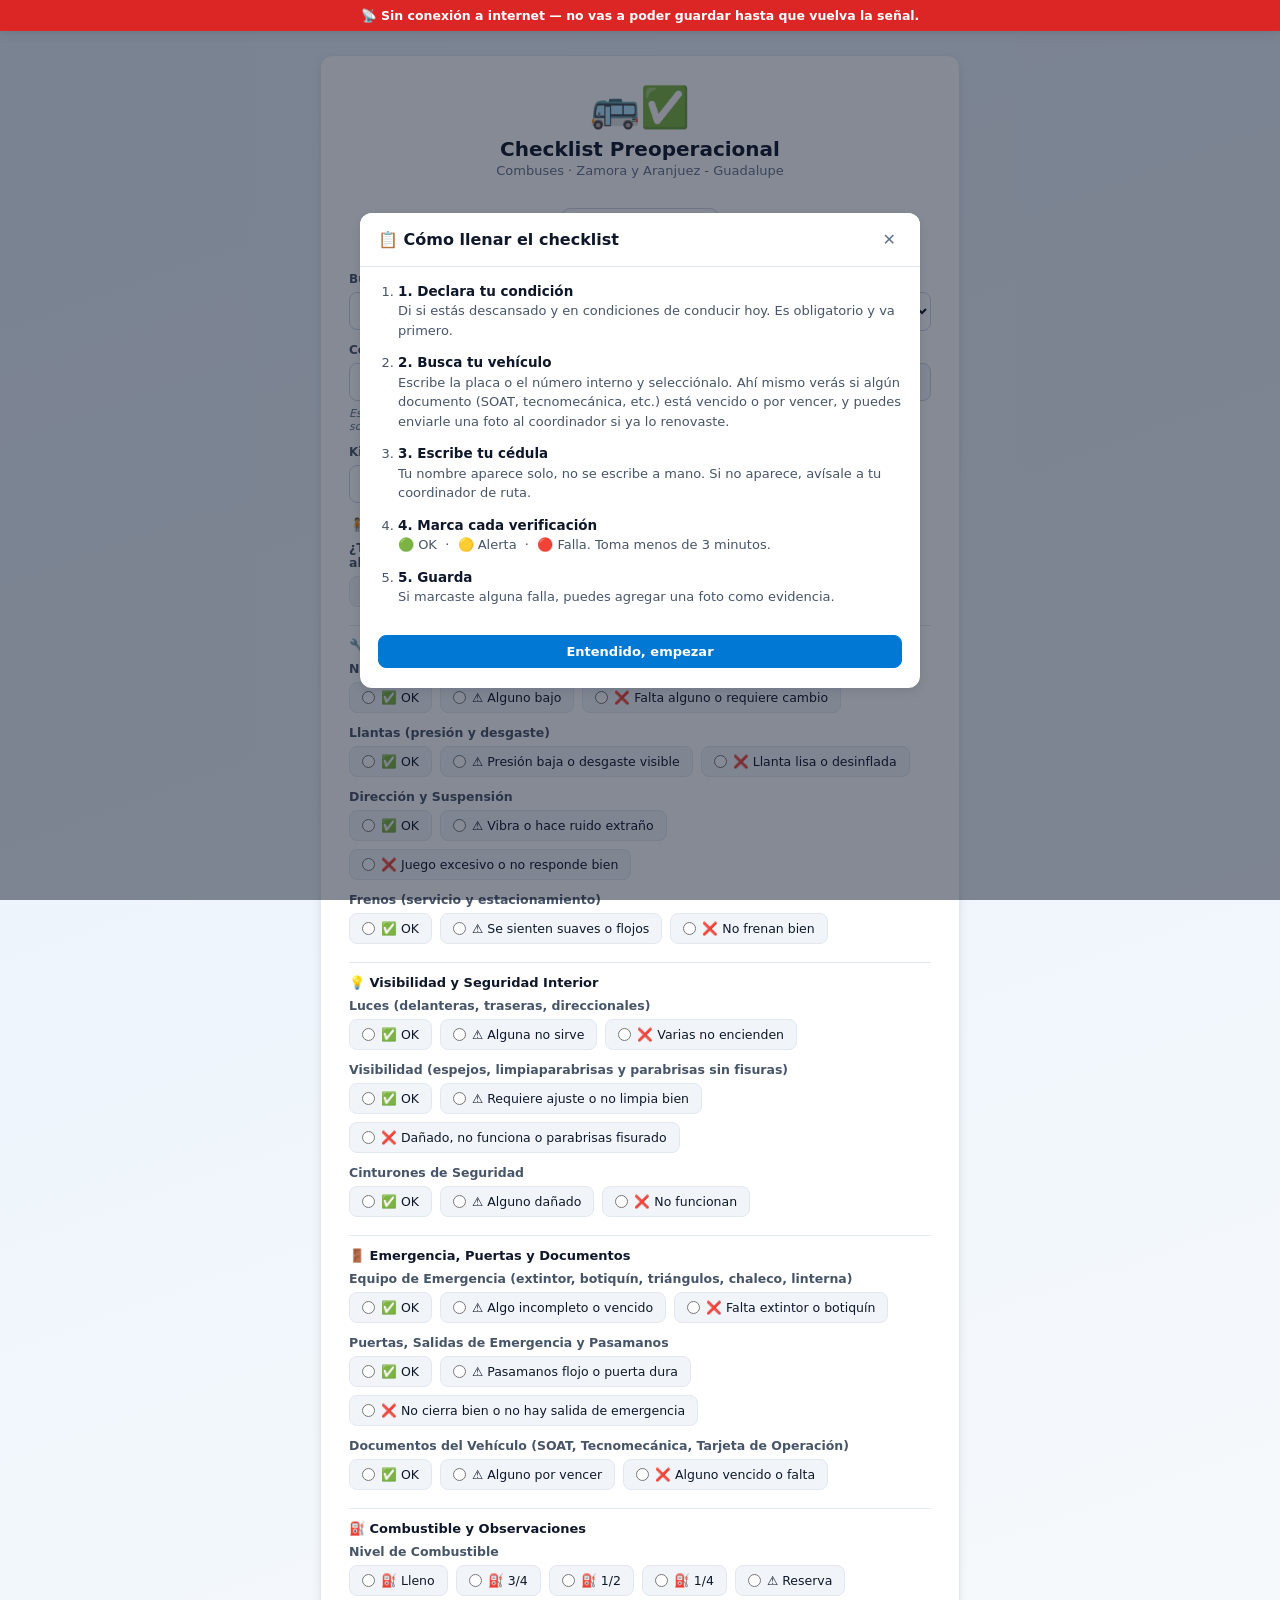
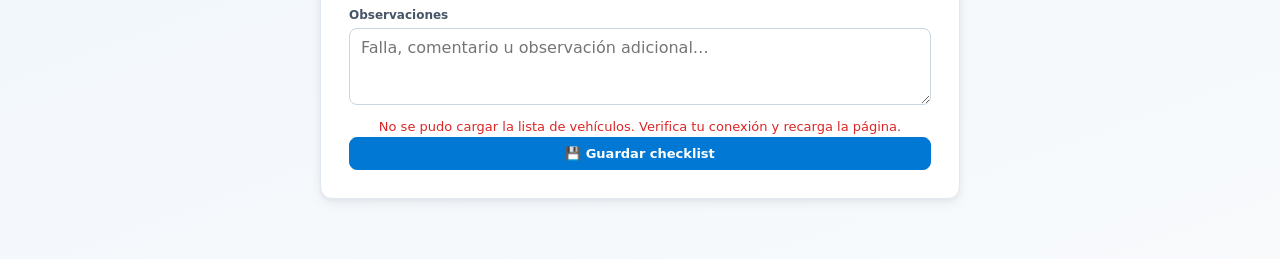
==== preoperacional.html @ c3989feb "Rechazar fotos de documentos enviadas por conductores, con motivo visible en el checklist Co-Authore" ====
<!DOCTYPE html>
<html lang="es">
<head>
<meta charset="UTF-8" />
<meta name="viewport" content="width=device-width, initial-scale=1.0" />
<title>Checklist Preoperacional · Combuses</title>
<meta name="theme-color" content="#0078d4" />
<link rel="manifest" href="manifest-preoperacional.webmanifest" />
<link rel="icon" href="icons/icon-192.svg" />
<link rel="apple-touch-icon" href="icons/icon-192.svg" />
<meta name="mobile-web-app-capable" content="yes" />
<meta name="apple-mobile-web-app-capable" content="yes" />
<meta name="apple-mobile-web-app-status-bar-style" content="default" />
<meta name="apple-mobile-web-app-title" content="Preoperacional" />
<link rel="stylesheet" href="css/styles.css?v=1.11.7" />
</head>
<body>

<div class="public-wrap">
  <div class="public-card">
    <div class="public-header">
      <div class="auth-logo">🚌✅</div>
      <h1>Checklist Preoperacional</h1>
      <p class="auth-sub">Combuses · Zamora y Aranjuez - Guadalupe</p>
      <button type="button" class="btn btn-ghost btn-sm" id="btnAyuda">❓ ¿Cómo funciona?</button>
      <div><span class="app-version" id="appVersion" title="Toca para buscar actualización">—</span></div>
    </div>

    <div id="publicFormWrap">
      <div class="preop-form-grid">
        <div class="preop-form-field">
          <label>Buscar vehículo</label>
          <input type="search" id="pubFiltroVehiculo" placeholder="Escribe la placa o el interno…" />
        </div>
        <div class="preop-form-field">
          <label>Vehículo (placa) *</label>
          <select id="pubPlaca" required>
            <option value="" disabled selected>Selecciona el vehículo…</option>
          </select>
        </div>
        <div class="preop-form-field">
          <label>Cédula del conductor *</label>
          <input type="text" inputmode="numeric" pattern="[0-9]*" id="pubCedula" placeholder="Escribe tu número de cédula" required autocomplete="off" />
          <span class="preop-field-hint">Escribe tu cédula completa y tu nombre aparece solo.</span>
        </div>
        <div class="preop-form-field" id="pubConductorWrap">
          <label>Nombre del conductor *</label>
          <input type="text" id="pubConductor" placeholder="Aparece aquí al escribir tu cédula" required readonly />
          <span class="preop-field-hint">Este campo se llena solo, no se puede escribir.</span>
        </div>
        <div class="preop-form-field">
          <label>Kilometraje del vehículo *</label>
          <input type="number" inputmode="numeric" min="0" id="pubKilometraje" placeholder="Ej. 152340" required />
        </div>
      </div>

      <div id="pubDocumentosVehiculo" class="hidden"></div>

      <div class="preop-conductor-confirmado hidden" id="pubConductorConfirmado">
        <span class="preop-conductor-confirmado-check">✅</span>
        <span class="preop-conductor-confirmado-nombre" id="pubConductorConfirmadoNombre"></span>
        <button type="button" class="btn btn-ghost btn-sm" id="btnCambiarConductor">✏️ No soy yo, cambiar</button>
      </div>

      <div id="pubSecciones"></div>

      <div class="preop-section-title">⛽ Combustible y Observaciones</div>
      <div id="pubCombustible"></div>
      <div class="preop-form-field" style="margin-bottom:14px">
        <label>Observaciones</label>
        <textarea id="pubObservaciones" rows="3" placeholder="Falla, comentario u observación adicional…" style="width:100%;padding:9px 11px;border:1px solid var(--line-strong);border-radius:8px;font-family:inherit"></textarea>
      </div>

      <div id="pubFormMsg" class="auth-status err"></div>
      <button class="btn btn-primary btn-block" id="btnGuardarPublico">💾 Guardar checklist</button>
    </div>

    <div id="publicExito" class="hidden">
      <div class="public-exito-icon" id="publicExitoIcono">✅</div>
      <h2 id="publicExitoTitulo">Checklist guardado</h2>
      <p class="muted" id="publicExitoSub"></p>
      <div id="publicEvidenciasWrap"></div>
      <button class="btn btn-primary btn-block" id="btnOtroChecklist" style="margin-top:16px">📋 Hacer otro checklist</button>
    </div>
  </div>
</div>

<div id="tutorialModal" class="modal-overlay hidden">
  <div class="modal-box">
    <div class="modal-head">
      <h3>📋 Cómo llenar el checklist</h3>
      <button class="modal-close" id="tutorialClose">✕</button>
    </div>
    <div class="modal-body">
      <ol class="preop-tutorial-steps">
        <li><b>1. Declara tu condición</b><br />Di si estás descansado y en condiciones de conducir hoy. Es obligatorio y va primero.</li>
        <li><b>2. Busca tu vehículo</b><br />Escribe la placa o el número interno y selecciónalo. Ahí mismo verás si algún documento (SOAT, tecnomecánica, etc.) está vencido o por vencer, y puedes enviarle una foto al coordinador si ya lo renovaste.</li>
        <li><b>3. Escribe tu cédula</b><br />Tu nombre aparece solo, no se escribe a mano. Si no aparece, avísale a tu coordinador de ruta.</li>
        <li><b>4. Marca cada verificación</b><br />🟢 OK &nbsp;·&nbsp; 🟡 Alerta &nbsp;·&nbsp; 🔴 Falla. Toma menos de 3 minutos.</li>
        <li><b>5. Guarda</b><br />Si marcaste alguna falla, puedes agregar una foto como evidencia.</li>
      </ol>
      <button class="btn btn-primary btn-block" id="btnTutorialEntendido">Entendido, empezar</button>
    </div>
  </div>
</div>

<div id="pubErrorModal" class="modal-overlay hidden">
  <div class="modal-box">
    <div class="modal-head">
      <h3 id="pubErrorTitulo">⚠️ Aviso</h3>
      <button class="modal-close" id="pubErrorClose">✕</button>
    </div>
    <div class="modal-body">
      <p id="pubErrorMensaje"></p>
      <button class="btn btn-primary btn-block" id="pubErrorOk">Entendido</button>
    </div>
  </div>
</div>

<div id="toast" class="toast hidden"></div>

<script src="js/conectividad.js?v=1.11.7"></script>
<script src="js/preoperacional-publico.js?v=1.11.7"></script>
<script src="js/pwa.js?v=1.11.7"></script>
</body>
</html>
---- css/styles.css ----
/* ============================================================
   Portal de Documentos por Ruta · Combuses
   Mismo lenguaje visual que la Planilla de Enturnamiento
   ============================================================ */

:root{
  color-scheme:light;
  --bg:#f8fafc;
  --bg-elev:#ffffff;
  --bg-muted:#f1f5f9;
  --line:#e2e8f0;
  --line-strong:#cbd5e1;

  --fg:#0f172a;
  --fg-muted:#475569;
  --fg-soft:#64748b;
  --fg-inverse:#ffffff;

  --brand:#0078d4;
  --brand-strong:#0b5fa8;
  --brand-soft:#e6f1fb;
  --brand-ring:rgba(0,120,212,.18);

  --ok:#16a34a;
  --ok-soft:#dcfce7;
  --warn:#d97706;
  --warn-soft:#fef3c7;
  --err:#dc2626;
  --err-soft:#fee2e2;
  --info:#2563eb;
  --info-soft:#dbeafe;

  --shadow-sm:0 1px 2px rgba(15,23,42,.06), 0 1px 1px rgba(15,23,42,.04);
  --shadow-md:0 4px 12px rgba(15,23,42,.06), 0 2px 4px rgba(15,23,42,.04);
  --radius:12px;
}

/* Tema unico (claro): los coordinadores entran desde el celular con distintos
   ajustes de sistema, y el tema oscuro automatico se veia como "todo negro"
   y confundia. Se fija siempre la paleta clara, sin seguir prefers-color-scheme. */

*{box-sizing:border-box}
html, body{overflow-x:hidden}
body{
  margin:0; background:var(--bg); color:var(--fg);
  font-family:Inter,system-ui,-apple-system,Segoe UI,Roboto,Arial,sans-serif;
  font-size:14px;
}
.hidden{display:none !important}
button{font-family:inherit}

/* ---- Login ---- */
.auth-panel{
  min-height:100vh; display:flex; align-items:center; justify-content:center;
  padding:24px; background:linear-gradient(160deg, var(--brand-soft), var(--bg));
}
.auth-card{
  background:var(--bg-elev); border:1px solid var(--line); border-radius:var(--radius);
  box-shadow:var(--shadow-md); padding:32px; width:100%; max-width:360px; text-align:center;
}
.auth-logo{font-size:40px; margin-bottom:6px}
.auth-card h1{margin:0 0 2px; font-size:20px}
.auth-sub{color:var(--fg-soft); font-size:13px; margin:0 0 20px}
.auth-card form{display:flex; flex-direction:column; gap:14px; text-align:left}
.auth-card label{font-size:12px; font-weight:600; color:var(--fg-muted); display:flex; flex-direction:column; gap:6px}
.auth-status{min-height:18px; font-size:13px; text-align:center}
.auth-status.ok{color:var(--ok)}
.auth-status.err{color:var(--err)}

/* ---- Inputs / botones ---- */
input[type="email"],input[type="password"],input[type="text"],input[type="search"],input[type="date"],input[type="number"],select,textarea{
  padding:9px 11px; border:1px solid var(--line-strong); border-radius:8px;
  background:var(--bg-elev); color:var(--fg); font-size:16px; width:100%;
}
input:focus,select:focus{outline:none; border-color:var(--brand); box-shadow:var(--shadow-ring, 0 0 0 3px var(--brand-ring))}

.btn{
  border:1px solid var(--line-strong); background:var(--bg-elev); color:var(--fg);
  padding:8px 14px; border-radius:8px; font-size:13px; font-weight:600; cursor:pointer;
  transition:background .15s, border-color .15s;
}
.btn:hover{background:var(--bg-muted)}
.btn-primary{background:var(--brand); border-color:var(--brand); color:#fff}
.btn-primary:hover{background:var(--brand-strong)}
.btn-ghost{background:transparent}
.btn-sm{padding:5px 10px; font-size:12px}
.btn-block{width:100%}
.btn:disabled{opacity:.55; cursor:not-allowed}
.btn-ver{background:var(--info-soft); border-color:var(--info-soft); color:var(--info)}
.btn-ver:hover{background:var(--info); border-color:var(--info); color:#fff}

/* ---- Layout general ---- */
.app-wrap{min-height:100vh; display:flex; flex-direction:column}
.topbar{
  display:flex; align-items:center; justify-content:space-between; gap:12px;
  padding:12px 20px; background:var(--bg-elev); border-bottom:1px solid var(--line);
  position:sticky; top:0; z-index:10;
}
.topbar-title{display:flex; align-items:center; gap:10px}
.topbar-logo{font-size:24px}
.topbar-h1{font-weight:700; font-size:15px}
.topbar-sub{font-size:12px; color:var(--fg-soft)}
.topbar-user{color:var(--fg-soft)}
.topbar-user b{color:var(--fg-muted)}
.topbar-actions{display:flex; align-items:center; gap:8px}
.app-version{font-size:11px; color:var(--fg-soft); cursor:pointer; padding:4px 6px}
.app-version:hover{color:var(--brand)}

.main{padding:16px 20px 60px; max-width:1100px; margin:0 auto; width:100%}

.summary-bar{display:flex; gap:10px; flex-wrap:wrap; margin-bottom:14px}
.summary-chip{
  padding:8px 14px; border-radius:10px; font-size:12px; font-weight:700;
  background:var(--bg-elev); border:1px solid var(--line); display:flex; align-items:center; gap:6px;
}
.summary-chip .n{font-size:16px}
.summary-chip.chip-ok{color:var(--ok)}
.summary-chip.chip-warn{color:var(--warn)}
.summary-chip.chip-err{color:var(--err)}

.section-tabs{display:flex; gap:6px; margin-bottom:14px; border-bottom:1px solid var(--line)}
.section-tab{
  background:none; border:none; padding:10px 4px; margin-right:16px; font-size:14px; font-weight:600;
  color:var(--fg-soft); cursor:pointer; border-bottom:2px solid transparent;
}
.section-tab.active{color:var(--brand); border-bottom-color:var(--brand)}

.section-toolbar{margin-bottom:12px}
.section-toolbar input{max-width:320px}
.section-toolbar-row{display:flex; gap:10px; align-items:center; flex-wrap:wrap}
.section-toolbar-row input{flex:1}

.sonar-resultados{
  display:flex; flex-direction:column; gap:4px; max-height:180px; overflow-y:auto;
  border:1px solid var(--line); border-radius:8px; padding:6px; margin-bottom:6px; background:var(--bg-muted);
}
.sonar-resultado-item{
  display:block; width:100%; text-align:left; background:var(--bg-elev); border:1px solid var(--line);
  border-radius:6px; padding:8px 10px; font-size:12.5px; cursor:pointer; font-family:inherit;
}
.sonar-resultado-item:hover{border-color:var(--brand); background:var(--brand-soft)}
.sonar-resultado-vacio{padding:6px 4px}

/* ---- Programacion de Mantenimiento Preventivo (bimensual) ---- */
.prog-toolbar{display:flex; align-items:center; justify-content:space-between; gap:10px; flex-wrap:wrap; margin-bottom:10px}
.prog-filtros{display:flex; gap:6px; flex-wrap:wrap}
.prog-filtro{
  border:1px solid var(--line-strong); background:var(--bg-elev); color:var(--fg-muted);
  padding:6px 12px; border-radius:999px; font-size:12px; font-weight:600; cursor:pointer;
}
.prog-filtro:hover{background:var(--bg-muted)}
.prog-filtro.active{background:var(--brand); border-color:var(--brand); color:#fff}

.prog-list{display:flex; flex-direction:column; gap:8px}
.prog-row{
  background:var(--bg-elev); border:1px solid var(--line); border-radius:10px;
  padding:10px 12px; box-shadow:var(--shadow-sm);
}
.prog-row.is-vencido{background:var(--err-soft); border-color:transparent}
.prog-row.is-pronto{background:var(--warn-soft); border-color:transparent}
.prog-row-main{display:flex; align-items:center; justify-content:space-between; gap:10px; flex-wrap:wrap}
.prog-row-veh{font-weight:700; font-size:13.5px; cursor:pointer}
.prog-row-veh:hover{text-decoration:underline}
.prog-row-inline{display:flex; align-items:center; gap:8px; flex-wrap:wrap; margin-top:10px; padding-top:10px; border-top:1px dashed var(--line-strong)}
.prog-row-inline input[type="date"]{max-width:160px}
.prog-modo-campos{display:flex; flex-direction:column; gap:2px; width:100%}

/* Toggle "ya se hizo" / "editar fecha directamente" -- se reutiliza en la
   pestana Programacion y en la ficha del vehiculo (documentos). El admin
   decide que carro va a preventiva y cual no, asi que la fecha no siempre se
   calcula sola: destildando se escribe cualquier fecha, incluida una
   anterior a hoy. */
.prog-modo-toggle{
  display:flex; align-items:center; gap:6px; font-size:12px; font-weight:600;
  color:var(--fg-muted); width:100%; margin-bottom:2px;
}
.prog-fecha-hint{font-size:11px; color:var(--fg-soft); font-style:italic}
.prog-modo-aviso{
  font-size:12px; border-radius:8px; padding:8px 10px; margin-bottom:8px; line-height:1.4; width:100%;
}
.prog-file-label, .file-label-hecha{width:100%; justify-content:center}
.prog-modo-aviso-hecha{background:var(--ok-soft); color:#14532d}
.prog-modo-aviso-reprogramar{background:var(--warn-soft); color:#78350f}
.btn-reprogramar{background:var(--warn); color:#fff; border-color:transparent}
.btn-reprogramar:hover{filter:brightness(0.95)}

.alert-row-sub{color:var(--fg-soft); font-size:12px; font-weight:400}
.alert-row-fecha{display:flex; align-items:center; gap:8px; white-space:nowrap}
.alert-row-dias{font-size:11px; font-weight:700}

.cards-grid{display:grid; grid-template-columns:repeat(auto-fill, minmax(300px, 1fr)); gap:14px}

/* ---- Escaneo de tarjetas de despacho ---- */
.scan-toolbar{display:flex; align-items:center; gap:10px; flex-wrap:wrap; margin-bottom:8px}
.scan-fecha-label{display:flex; flex-direction:column; gap:4px; font-size:12px; font-weight:600; color:var(--fg-muted)}
.scan-fecha-label input{width:auto}
.scan-btn-camara{position:relative; cursor:pointer; display:inline-flex; align-items:center; gap:6px}
.scan-btn-camara input[type="file"]{
  position:absolute; inset:0; opacity:0; width:100%; height:100%; cursor:pointer;
}
.scan-hint{margin-bottom:14px}
.scan-contador{
  font-size:12px; font-weight:700; color:var(--fg-muted); background:var(--bg-muted);
  padding:6px 12px; border-radius:999px; white-space:nowrap;
}
.scan-grid{display:grid; grid-template-columns:repeat(auto-fill, minmax(150px, 1fr)); gap:12px}
.scan-thumb{
  position:relative; border:1px solid var(--line); border-radius:10px; overflow:hidden;
  background:var(--bg-muted); aspect-ratio:3/4; box-shadow:var(--shadow-sm);
}
.scan-thumb img{width:100%; height:100%; object-fit:cover; display:block}
.scan-remove{
  position:absolute; top:6px; right:6px; width:24px; height:24px; border-radius:999px;
  border:none; background:rgba(15,23,42,.65); color:#fff; font-size:13px; cursor:pointer;
  display:flex; align-items:center; justify-content:center; line-height:1;
}
.scan-remove:hover{background:var(--err)}
.scan-thumb-time{
  position:absolute; bottom:0; left:0; right:0; background:rgba(15,23,42,.6); color:#fff;
  font-size:10px; padding:3px 6px; text-align:center;
}

/* ---- Tarjeta vehiculo / conductor ---- */
.entity-card{
  background:var(--bg-elev); border:1px solid var(--line); border-radius:var(--radius);
  padding:16px; box-shadow:var(--shadow-sm); cursor:pointer; transition:box-shadow .15s, border-color .15s;
}
.entity-card:hover{box-shadow:var(--shadow-md); border-color:var(--brand)}
.entity-card-head{
  display:flex; justify-content:space-between; align-items:flex-start; gap:8px;
  padding-bottom:10px; margin-bottom:10px; border-bottom:1px solid var(--line);
}
.entity-card-title{font-weight:700; font-size:16px}
.entity-card-sub{font-size:12px; color:var(--fg-soft); margin-top:2px}

.entity-card-docs{display:flex; flex-direction:column; gap:7px}
.mini-doc{display:flex; justify-content:space-between; align-items:center; gap:10px}
.mini-doc-label{font-size:12.5px; color:var(--fg-muted); font-weight:600}

.status-pill{
  font-size:11px; font-weight:700; padding:3px 9px; border-radius:999px; white-space:nowrap;
  flex-shrink:0;
}
.status-pill.st-vigente{background:var(--ok-soft); color:var(--ok)}
.status-pill.st-por_vencer{background:var(--warn-soft); color:var(--warn)}
.status-pill.st-vencido{background:var(--err-soft); color:var(--err)}
.status-pill.st-sin_fecha{background:var(--bg-muted); color:var(--fg-soft)}

/* ---- Modal de documentos ---- */
.modal-overlay{
  position:fixed; inset:0; background:rgba(15,23,42,.5); display:flex; align-items:center; justify-content:center;
  padding:16px; z-index:50;
}
.modal-box{
  background:var(--bg-elev); border-radius:var(--radius); width:100%; max-width:560px;
  max-height:88vh; overflow:auto; box-shadow:var(--shadow-md);
}
.modal-head{
  display:flex; justify-content:space-between; align-items:center; padding:16px 18px;
  border-bottom:1px solid var(--line); position:sticky; top:0; background:var(--bg-elev);
}
.modal-head h3{margin:0; font-size:16px}
.modal-close{background:none; border:none; font-size:16px; cursor:pointer; color:var(--fg-soft)}
.modal-body{padding:14px 18px 20px; display:flex; flex-direction:column; gap:12px}

.doc-row{
  border:1px solid var(--line); border-radius:10px; padding:12px; background:var(--bg-muted);
}
.doc-row-head{display:flex; justify-content:space-between; align-items:center; gap:8px; margin-bottom:6px}
.doc-row-title{font-weight:700; font-size:13px}
.doc-row-meta{font-size:12px; color:var(--fg-soft); margin-bottom:8px}
.doc-row-hint{font-size:11.5px; color:var(--fg-soft); font-style:italic; margin-bottom:8px}
.doc-row-actions{display:flex; gap:8px; align-items:center; flex-wrap:wrap}
.doc-file-label{
  display:inline-flex; align-items:center; gap:6px; padding:6px 10px; border-radius:8px;
  border:1px dashed var(--line-strong); font-size:12px; cursor:pointer; color:var(--fg-muted);
}
.doc-file-label:hover{background:var(--bg-elev)}
.doc-row input[type="file"], .doc-file-label input[type="file"]{display:none}
.doc-row input[type="date"]{max-width:160px}
.doc-row-historial{
  margin-top:10px; padding-top:10px; border-top:1px dashed var(--line-strong);
  display:flex; flex-direction:column; gap:4px;
}
.doc-historial-titulo{font-weight:700; font-size:12px; margin-bottom:2px}
.doc-historial-item{
  display:flex; justify-content:space-between; align-items:center; gap:10px; font-size:12.5px;
  flex-wrap:wrap; padding:4px 0; border-bottom:1px solid var(--line);
}
.doc-historial-item:last-child{border-bottom:none}
.doc-sin-archivo{color:var(--warn); font-style:italic}

/* ---- Toast ---- */
.toast{
  position:fixed; bottom:20px; left:50%; transform:translateX(-50%);
  background:var(--fg); color:#fff; padding:10px 18px; border-radius:8px; font-size:13px;
  box-shadow:var(--shadow-md); z-index:100;
}
.toast.ok{background:var(--ok)}
.toast.warn{background:var(--warn)}
.toast.err{background:var(--err)}

.empty-state{color:var(--fg-soft); font-size:13px; padding:30px; text-align:center}

/* ---- Preoperacional ---- */
.preop-toolbar{display:flex; align-items:center; gap:10px; flex-wrap:wrap; margin-bottom:10px}
.preop-toolbar input[type="search"]{max-width:280px; flex:1}
.preop-filtros-row{display:flex; align-items:center; justify-content:space-between; gap:10px; flex-wrap:wrap; margin-bottom:14px}
.preop-filtros{display:flex; gap:6px; flex-wrap:wrap}
.preop-filtro{
  border:1px solid var(--line-strong); background:var(--bg-elev); color:var(--fg-muted);
  padding:6px 12px; border-radius:999px; font-size:12px; font-weight:600; cursor:pointer;
}
.preop-filtro:hover{background:var(--bg-muted)}
.preop-filtro.active{background:var(--brand); border-color:var(--brand); color:#fff}

.preop-list{display:flex; flex-direction:column; gap:8px}
.preop-row{
  background:var(--bg-elev); border:1px solid var(--line); border-radius:10px;
  padding:12px; box-shadow:var(--shadow-sm); cursor:pointer;
}
.preop-row:hover{border-color:var(--brand)}
.preop-row.st-critico{background:var(--err-soft); border-color:transparent}
.preop-row.st-alerta{background:var(--warn-soft); border-color:transparent}
.preop-row-main{display:flex; align-items:center; justify-content:space-between; gap:10px; flex-wrap:wrap}
.preop-row-veh{font-weight:700; font-size:13.5px}
.preop-row-sub{color:var(--fg-soft); font-size:12px; font-weight:400}
.preop-row-fecha{font-size:12px; color:var(--fg-soft); white-space:nowrap}
.preop-badge{font-size:11px; font-weight:700; padding:3px 10px; border-radius:999px; white-space:nowrap}
.preop-badge.st-ok{background:var(--ok-soft); color:var(--ok)}
.preop-badge.st-alerta{background:var(--warn-soft); color:var(--warn)}
.preop-badge.st-critico{background:var(--err-soft); color:var(--err)}
.preop-row-fallas{margin-top:6px; font-size:12px; color:var(--fg-muted)}

.modal-box-lg{max-width:720px}

.preop-form-grid{display:grid; grid-template-columns:repeat(auto-fit, minmax(220px, 1fr)); gap:12px; margin-bottom:14px}
.preop-form-field{display:flex; flex-direction:column; gap:6px}
.preop-form-field label{font-size:12px; font-weight:600; color:var(--fg-muted)}

.preop-section-title{
  font-weight:700; font-size:13px; margin:18px 0 8px; padding-top:12px; border-top:1px solid var(--line);
}
.preop-section-title:first-of-type{margin-top:0; padding-top:0; border-top:none}

.preop-item{margin-bottom:12px}
.preop-item-label{font-size:12.5px; font-weight:600; color:var(--fg-muted); margin-bottom:6px; display:block}
.preop-radio-group{display:flex; gap:8px; flex-wrap:wrap}
.preop-radio-option{
  display:flex; align-items:center; gap:6px; padding:7px 12px; background:var(--bg-muted);
  border:1.5px solid var(--line); border-radius:8px; cursor:pointer; font-size:12.5px; transition:all .15s;
}
.preop-radio-option:hover{border-color:var(--brand)}
.preop-radio-option.checked{border-color:var(--brand); background:var(--brand-soft)}
.preop-radio-option input{margin:0}
.preop-item.has-error .preop-radio-group{outline:2px solid var(--err); outline-offset:3px; border-radius:8px}
.preop-item.has-error .preop-item-label{color:var(--err)}

.preop-detalle-grid{display:grid; grid-template-columns:repeat(auto-fill, minmax(200px, 1fr)); gap:8px; margin-bottom:14px}
.preop-detalle-item{
  padding:8px 10px; border-radius:8px; font-size:12.5px; display:flex; justify-content:space-between; gap:8px;
  background:var(--bg-muted);
}
.preop-detalle-item.nivel-1{background:var(--warn-soft); color:#92400e}
.preop-detalle-item.nivel-2{background:var(--err-soft); color:#991b1b}
.preop-detalle-item-label{color:var(--fg-soft)}
.preop-detalle-item.nivel-1 .preop-detalle-item-label,
.preop-detalle-item.nivel-2 .preop-detalle-item-label{color:inherit; opacity:.8}

.preop-evidencia-block{
  border:1px dashed var(--line-strong); border-radius:10px; padding:10px; margin-bottom:8px;
}
.preop-evidencia-head{display:flex; justify-content:space-between; align-items:center; gap:8px; margin-bottom:8px}
.preop-evidencia-fotos{display:flex; gap:8px; flex-wrap:wrap}
.preop-evidencia-fotos img{width:80px; height:80px; object-fit:cover; border-radius:8px; border:1px solid var(--line); cursor:pointer}

/* ---- Cumplimiento del dia (quien hizo / no hizo el preoperacional) ---- */
.preop-cumplimiento{
  background:var(--bg-elev); border:1px solid var(--line); border-radius:var(--radius);
  padding:14px 16px; margin-bottom:18px; box-shadow:var(--shadow-sm);
}
.preop-cumplimiento-head{display:flex; align-items:center; justify-content:space-between; gap:10px; margin-bottom:10px}
.preop-cumplimiento-head input[type="date"]{width:auto}
.preop-cumplimiento-resumen{display:flex; gap:10px; flex-wrap:wrap; margin-bottom:10px}
.preop-cumplimiento-list{display:flex; flex-direction:column; gap:6px}

.cumpl-row{border-radius:8px; padding:8px 10px; font-size:12.5px}
.cumpl-row.cumpl-ok{background:var(--ok-soft); color:#14532d; cursor:pointer}
.cumpl-row.cumpl-justificado{background:var(--warn-soft); color:#78350f}
.cumpl-row.cumpl-pendiente{background:var(--err-soft); color:#7f1d1d}
.cumpl-row-main{display:flex; align-items:center; justify-content:space-between; gap:10px; flex-wrap:wrap}
.cumpl-motivo{font-size:11.5px; opacity:.85; font-style:italic}
.cumpl-row-inline{margin-top:8px; padding-top:8px; border-top:1px dashed rgba(0,0,0,.15)}
.cumpl-motivo-input{
  width:100%; padding:8px 10px; border:1px solid var(--line-strong); border-radius:8px;
  font-family:inherit; font-size:12.5px; resize:vertical; background:var(--bg-elev); color:var(--fg);
}

/* ---- Link publico del preoperacional (sin login, lo llenan los conductores) ---- */
.public-wrap{
  min-height:100vh; display:flex; justify-content:center; padding:24px 16px 60px;
  background:linear-gradient(160deg, var(--brand-soft), var(--bg));
}
.public-card{
  background:var(--bg-elev); border:1px solid var(--line); border-radius:var(--radius);
  box-shadow:var(--shadow-md); padding:28px; width:100%; max-width:640px; height:fit-content;
}
.public-header{text-align:center; margin-bottom:22px}
.public-header h1{margin:2px 0 2px; font-size:20px}
.public-header .btn{margin-top:10px}
.public-exito-icon{font-size:48px; text-align:center; margin-bottom:6px}
#publicExito h2{text-align:center; margin:0 0 4px}
#publicExito .muted{text-align:center; margin-bottom:6px}

.preop-field-hint{font-size:11px; color:var(--fg-soft); font-style:italic}

#pubConductor[readonly]{background:var(--bg-muted); color:var(--fg-soft); cursor:not-allowed}

.preop-conductor-confirmado{
  display:flex; align-items:center; gap:10px; flex-wrap:wrap;
  background:var(--ok-soft); border:1px solid transparent; border-radius:10px;
  padding:14px 16px; margin:-2px 0 14px;
}
.preop-conductor-confirmado-check{font-size:22px}
.preop-conductor-confirmado-nombre{font-size:19px; font-weight:800; color:#14532d; flex:1}
.preop-conductor-confirmado .btn{margin-left:auto}

.preop-tutorial-steps{margin:0 0 16px; padding-left:20px; display:flex; flex-direction:column; gap:12px}
.preop-tutorial-steps li{font-size:13px; color:var(--fg-muted); line-height:1.5}
.preop-tutorial-steps b{color:var(--fg); font-size:13.5px}

.preop-apto-alerta{
  background:var(--err-soft); color:#7f1d1d; border-radius:8px; padding:10px 12px;
  font-size:12.5px; font-weight:700; margin-top:8px;
}

/* ---- Documentos del vehiculo (SOAT, tecnomecanica...), visto por el
   conductor al elegir la placa en el checklist publico ---- */
.preop-docs-list{display:flex; flex-direction:column; gap:6px; margin-bottom:14px}
.preop-doc-row{
  display:flex; align-items:center; justify-content:space-between; gap:10px; flex-wrap:wrap;
  background:var(--bg-muted); border-radius:8px; padding:9px 12px; font-size:12.5px;
}
.preop-doc-row-info{display:flex; flex-direction:column; gap:2px}
.preop-doc-row-info .muted{font-size:11.5px}
.preop-doc-btn-foto{position:relative; overflow:hidden; white-space:nowrap}
.preop-doc-row-solicitada{background:var(--brand-soft); outline:1.5px solid var(--brand)}
.preop-doc-solicitada-nota{font-size:11.5px; font-weight:700; color:var(--brand-strong)}
.btn-rechazar{background:#fdecec; color:#b3261e; border:1px solid #f3b4b0}
.btn-rechazar:hover{background:#f9d6d4}
.preop-doc-row-rechazada{background:#fdecec; outline:1.5px solid #d93025}
.preop-doc-rechazo-nota{font-size:12px; font-weight:700; color:#b3261e}

/* ---- Celular (Android / iOS): todo un poco mas grande y facil de tocar.
   Los inputs ya quedaron en 16px arriba para que iOS no les haga zoom solo
   al tocarlos; aqui se agranda el resto (titulos, botones, opciones). ---- */
@media (max-width: 640px){
  body{font-size:15.5px}

  .public-wrap{padding:18px 10px 60px}
  .public-card{padding:22px 16px}
  .auth-logo{font-size:46px}
  .public-header h1, .auth-card h1{font-size:23px}
  .auth-sub{font-size:14px}
  .btn{padding:11px 16px; font-size:15px}
  .btn-sm{padding:9px 12px; font-size:13.5px}
  .btn-block{padding-top:13px; padding-bottom:13px; font-size:16px}

  .preop-form-field label{font-size:13.5px}
  .preop-field-hint{font-size:12px}
  .preop-section-title{font-size:15px; margin:20px 0 10px}
  .preop-item-label{font-size:14.5px; margin-bottom:8px}
  .preop-radio-option{font-size:14.5px; padding:11px 14px; gap:8px}
  .preop-conductor-confirmado-nombre{font-size:21px}
  .preop-apto-alerta{font-size:13.5px; padding:12px 14px}

  .modal-box{max-width:100%}
  .modal-overlay{padding:8px}
  .modal-head h3{font-size:17px}
  .preop-tutorial-steps li{font-size:14px}
  .preop-tutorial-steps b{font-size:14.5px}

  /* ---- Portal de coordinadores (Zamora / Aranjuez): usan esto todo el dia
     desde el celular, asi que aqui se prioriza dedo grande y nada de scroll
     horizontal por accidente. ---- */
  .main{padding:12px 12px 60px}
  .topbar{padding:10px 14px; flex-wrap:wrap; row-gap:8px}
  .topbar-actions{width:100%; justify-content:flex-end}
  .topbar-h1{font-size:14.5px}
  .topbar-sub{font-size:12px}
  .app-version{font-size:12px}

  .section-tabs{
    flex-wrap:nowrap; overflow-x:auto; -webkit-overflow-scrolling:touch;
    scrollbar-width:none; margin:0 -12px 14px; padding:0 12px 4px;
  }
  .section-tabs::-webkit-scrollbar{display:none}
  .section-tab{flex:0 0 auto; font-size:14px; padding:10px 4px; margin-right:16px; white-space:nowrap}

  .cards-grid{grid-template-columns:1fr}
  .entity-card{padding:14px}
  .entity-card-title{font-size:17px}
  .entity-card-sub{font-size:13px}
  .mini-doc-label{font-size:13px}

  .summary-bar{gap:8px}
  .summary-chip{padding:9px 14px; font-size:13px}
  .prog-filtro, .preop-filtro{padding:9px 14px; font-size:13px}
  .section-toolbar input{max-width:100%}
  .preop-toolbar input[type="search"]{max-width:100%}
  .section-toolbar-row{flex-direction:column; align-items:stretch}
  .section-toolbar-row input{flex:none}

  .prog-row-main{flex-direction:column; align-items:stretch; gap:8px}
  .prog-row-main .alert-row-fecha{justify-content:space-between}
  .prog-row-veh{font-size:14.5px}
  .preop-row-main{flex-direction:column; align-items:flex-start; gap:5px}
  .preop-row-veh{font-size:14.5px}

  .prog-modo-toggle input[type="checkbox"],
  .doc-row input[type="checkbox"]{width:19px; height:19px}
  .prog-modo-aviso{font-size:13px}

  .doc-row-actions{flex-direction:column; align-items:stretch}
  .doc-row-actions > *{width:100%; justify-content:center; text-align:center}
  .doc-file-label{font-size:13.5px; padding:10px}
  .doc-row input[type="date"], .prog-row-inline input[type="date"]{max-width:100%}
}

/* ---- Aviso de sin conexion (js/conectividad.js) ----
   position:sticky (no fixed) para que ocupe su propio espacio arriba del
   todo -- si fuera fixed taparia la topbar sticky del portal, que tambien
   vive pegada arriba. */
.conectividad-banner{
  position:sticky; top:0; z-index:200;
  background:var(--err); color:#fff; text-align:center;
  font-size:12.5px; font-weight:700; padding:8px 12px;
  box-shadow:var(--shadow-md);
}
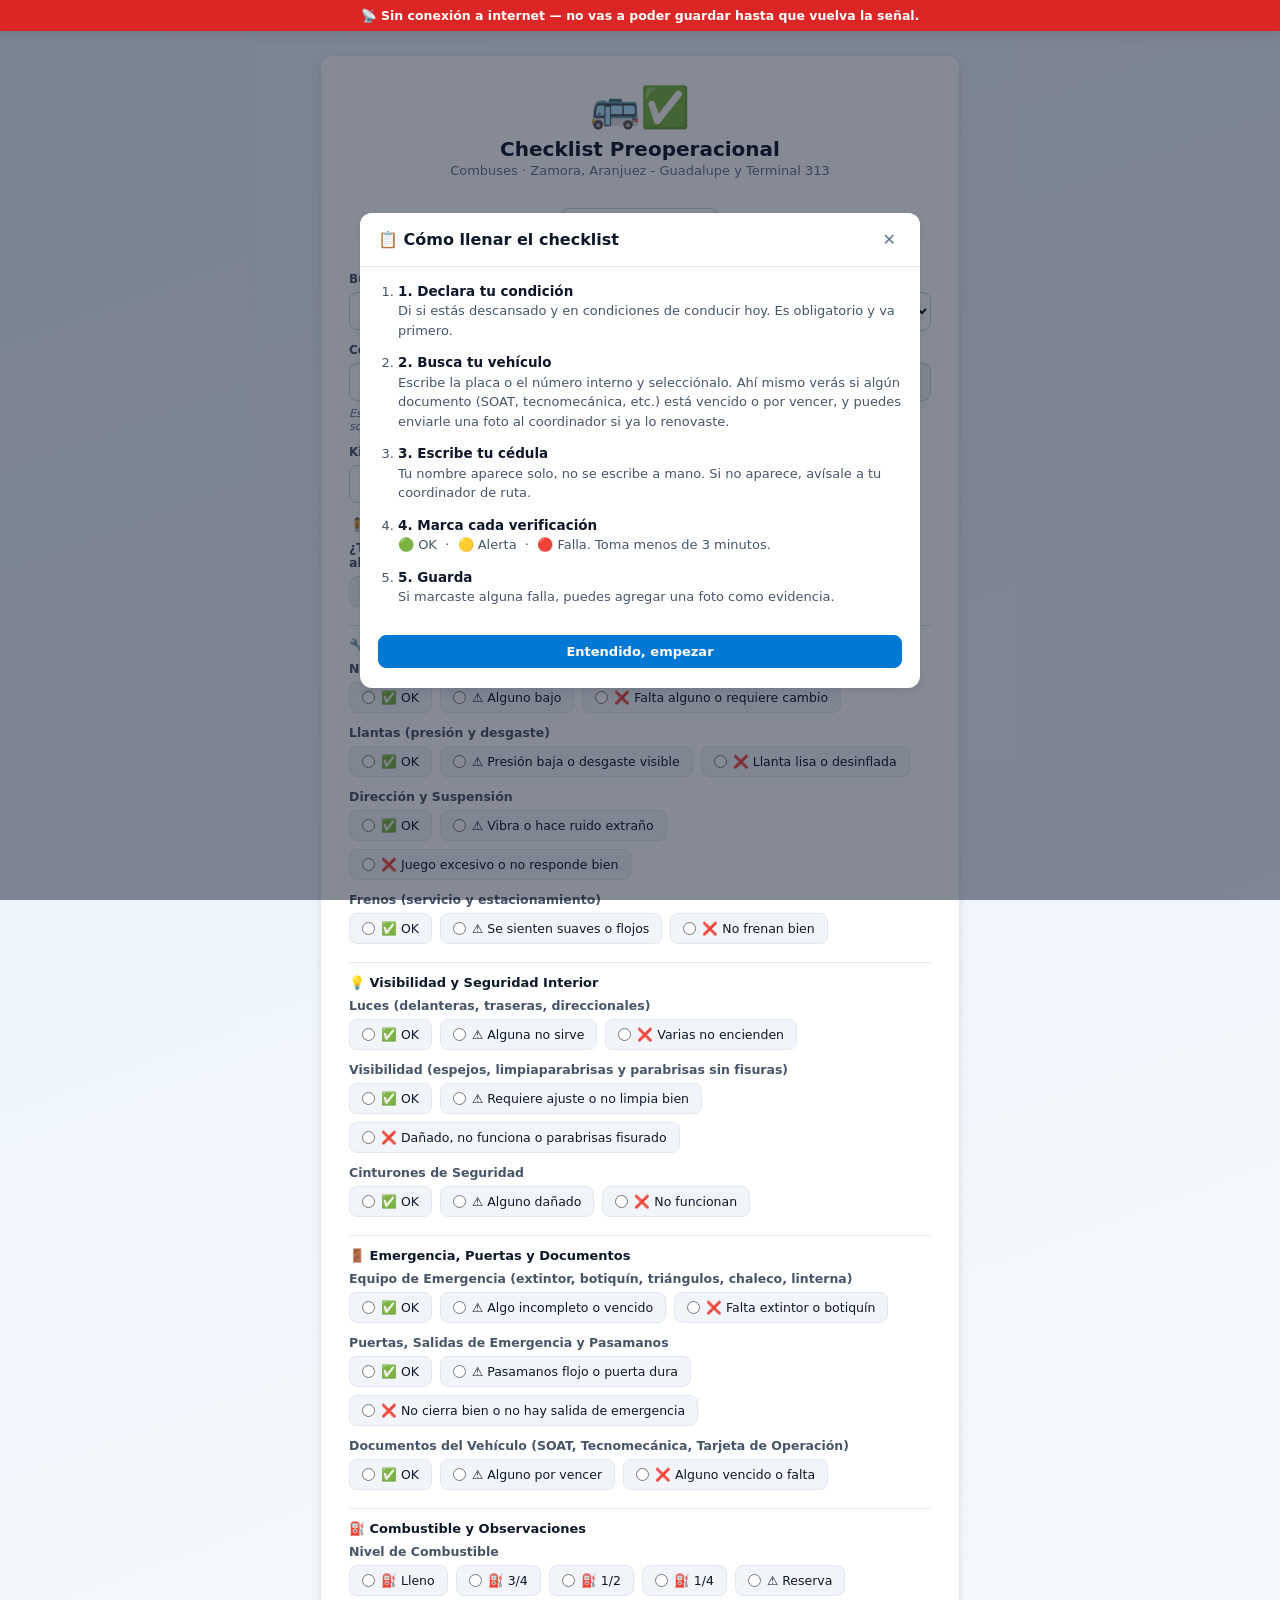
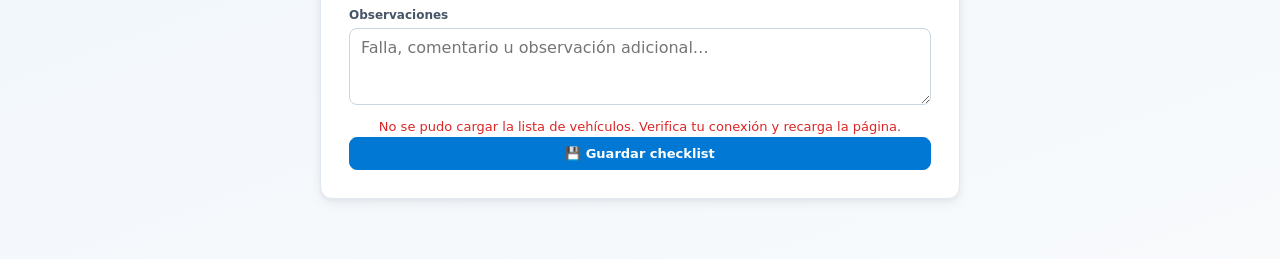
==== commit 283531a2: "Agregar la Terminal 313 al preoperacional La ruta TERMINAL 313 ya esta en el servidor del preoperaci" ====
--- a/preoperacional.html
+++ b/preoperacional.html
@@ -12,7 +12,7 @@
 <meta name="apple-mobile-web-app-capable" content="yes" />
 <meta name="apple-mobile-web-app-status-bar-style" content="default" />
 <meta name="apple-mobile-web-app-title" content="Preoperacional" />
-<link rel="stylesheet" href="css/styles.css?v=1.11.7" />
+<link rel="stylesheet" href="css/styles.css?v=1.15.1" />
 </head>
 <body>
 
@@ -21,7 +21,7 @@
     <div class="public-header">
       <div class="auth-logo">🚌✅</div>
       <h1>Checklist Preoperacional</h1>
-      <p class="auth-sub">Combuses · Zamora y Aranjuez - Guadalupe</p>
+      <p class="auth-sub">Combuses · Zamora, Aranjuez - Guadalupe y Terminal 313</p>
       <button type="button" class="btn btn-ghost btn-sm" id="btnAyuda">❓ ¿Cómo funciona?</button>
       <div><span class="app-version" id="appVersion" title="Toca para buscar actualización">—</span></div>
     </div>
@@ -61,6 +61,8 @@
         <span class="preop-conductor-confirmado-nombre" id="pubConductorConfirmadoNombre"></span>
         <button type="button" class="btn btn-ghost btn-sm" id="btnCambiarConductor">✏️ No soy yo, cambiar</button>
       </div>
+
+      <div id="pubLicenciaConductor" class="hidden"></div>
 
       <div id="pubSecciones"></div>
 
@@ -119,8 +121,8 @@
 
 <div id="toast" class="toast hidden"></div>
 
-<script src="js/conectividad.js?v=1.11.7"></script>
-<script src="js/preoperacional-publico.js?v=1.11.7"></script>
-<script src="js/pwa.js?v=1.11.7"></script>
+<script src="js/conectividad.js?v=1.15.1"></script>
+<script src="js/preoperacional-publico.js?v=1.15.1"></script>
+<script src="js/pwa.js?v=1.15.1"></script>
 </body>
 </html>
--- a/css/styles.css
+++ b/css/styles.css
@@ -537,3 +537,14 @@
   font-size:12.5px; font-weight:700; padding:8px 12px;
   box-shadow:var(--shadow-md);
 }
+
+.card-aviso{
+  margin:-4px 0 10px; padding:7px 10px; border-radius:8px;
+  background:#fff7ed; border:1px solid #fed7aa; color:#9a3412;
+  font-size:12.5px; line-height:1.4;
+}
+
+.veh-doc-filtros{margin:-6px 0 14px; padding-left:2px}
+.veh-doc-filtros .prog-filtro{font-size:12.5px}
+
+.mini-doc-vence{display:block; font-size:11.5px; color:var(--text-muted,#64748b); margin-top:2px}
